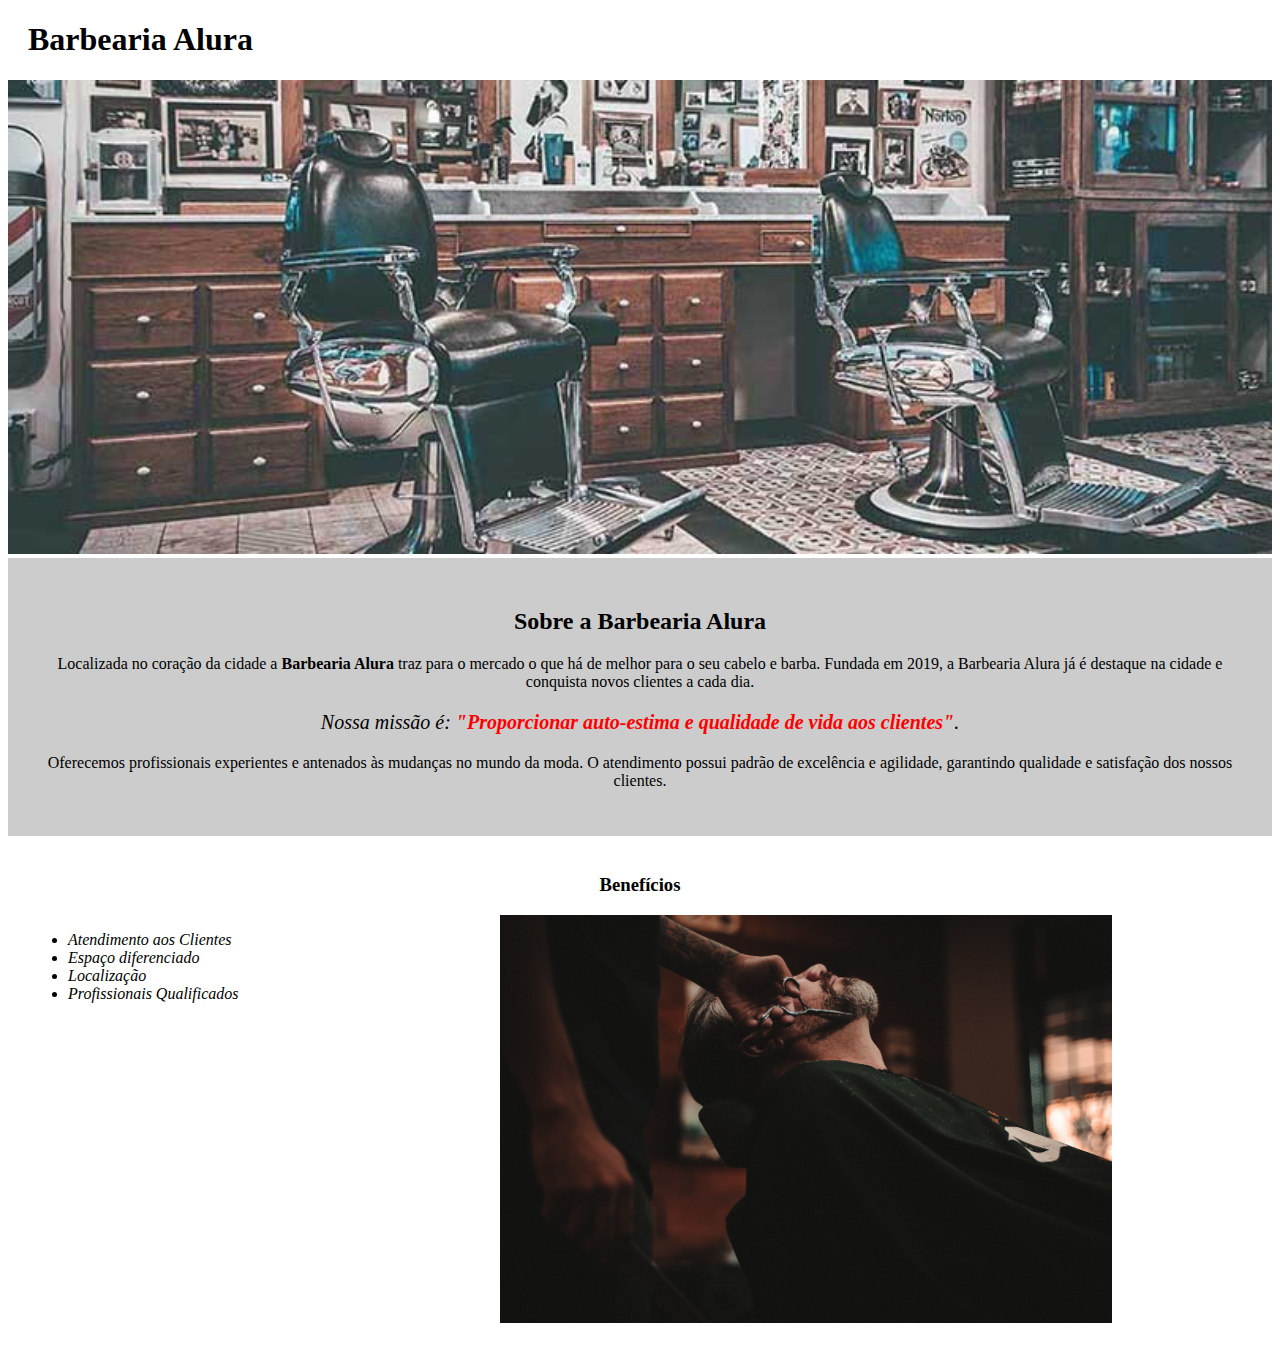
==== index.html @ 985f6e0f "Criação do Projeto" ====
<!DOCTYPE html>
<html lang="pt-br">
    <head>
        <meta charset="UTF-8">
        <title>Barbearia Alura</title>
        <link rel="stylesheet" href="style.css">
    </head>
    <body>
        <header>
            <h1 class="titulo-principal">Barbearia Alura</h1>
        </header>
        <img id="banner" src="/imagens/banner.jpg">
        <div class="principal"> 
            <h2 class="titulo-centralizado">Sobre a Barbearia Alura</h2>

            <p>Localizada no coração da cidade a <strong>Barbearia Alura</strong> traz para o mercado o que há de melhor para o seu cabelo e barba. Fundada em 2019, a Barbearia Alura já é destaque na cidade e conquista novos clientes a cada dia.</p>

            <p id ="missao"><em>Nossa missão é: <strong>"Proporcionar auto-estima e qualidade de vida aos clientes"</strong>.</em></p>

            <p>Oferecemos profissionais experientes e antenados às mudanças no mundo da moda. O atendimento possui padrão de excelência e agilidade, garantindo qualidade e satisfação dos nossos clientes.</p>
        </div>

        <div class="beneficios">
            <h3 class="titulo-centralizado">Benefícios</h3>
            <ul>
                <li class="itens">Atendimento aos Clientes</li>
                <li class="itens">Espaço diferenciado</li>
                <li class="itens">Localização</li>
                <li class="itens">Profissionais Qualificados</li>
            </ul>
            <img src="/imagens/beneficios.jpg" class="imagembeneficios">
        </div>
    </body>  
</html>
---- style.css ----
body {

}

#banner{
    width: 100%;
}

.principal {
    background: #CCCCCC;
    padding: 30px;
}

.titulo-principal {
    padding-left: 20px;
}

.titulo-centralizado {
    text-align: center;
}

p {
    text-align: center;
}

#missao {
    font-size: 20px;
}

em strong {
    color: red
}

.itens {
    font-style: italic;
}

.beneficios {
    background-color: #FFFFFF;
    padding: 20px;
}

ul {
    display: inline-block;
    vertical-align: top;
    width: 20%;
    margin-right: 15%;
}

.imagembeneficios {
    width: 50%;
}
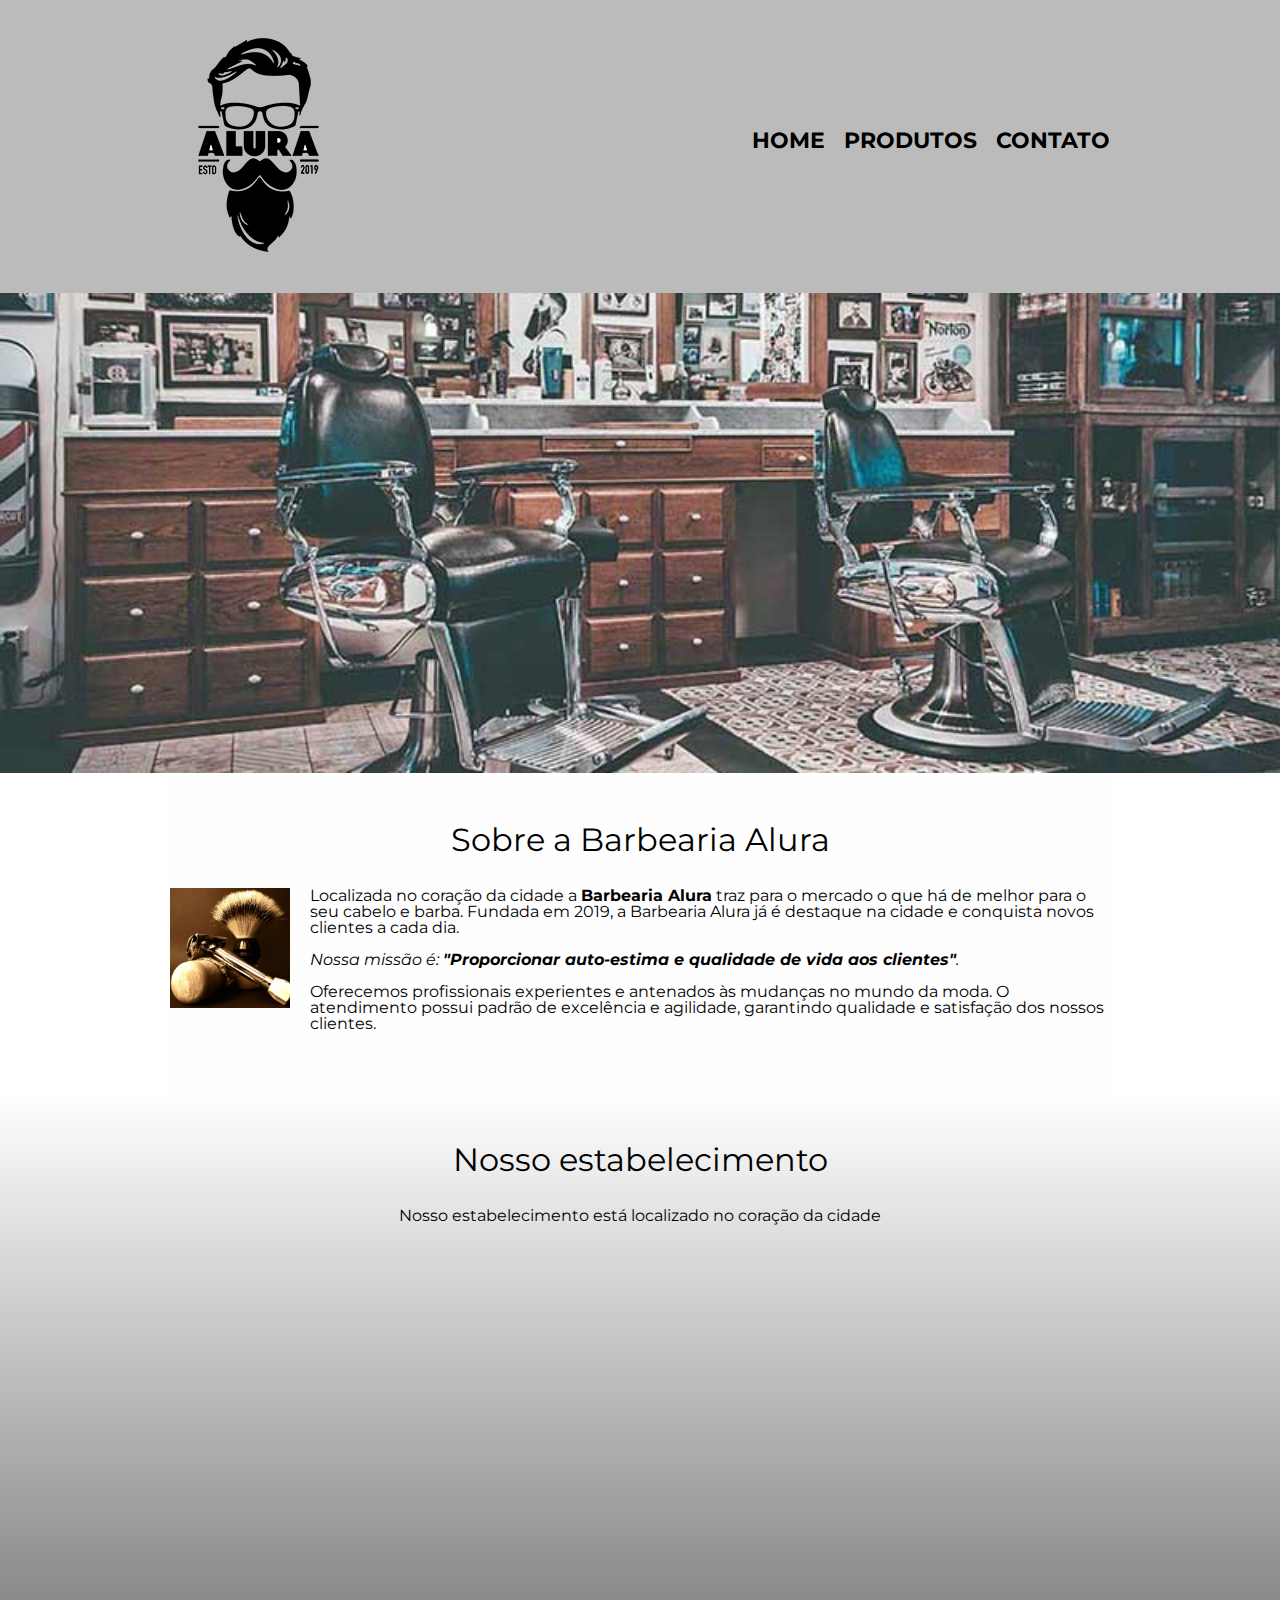
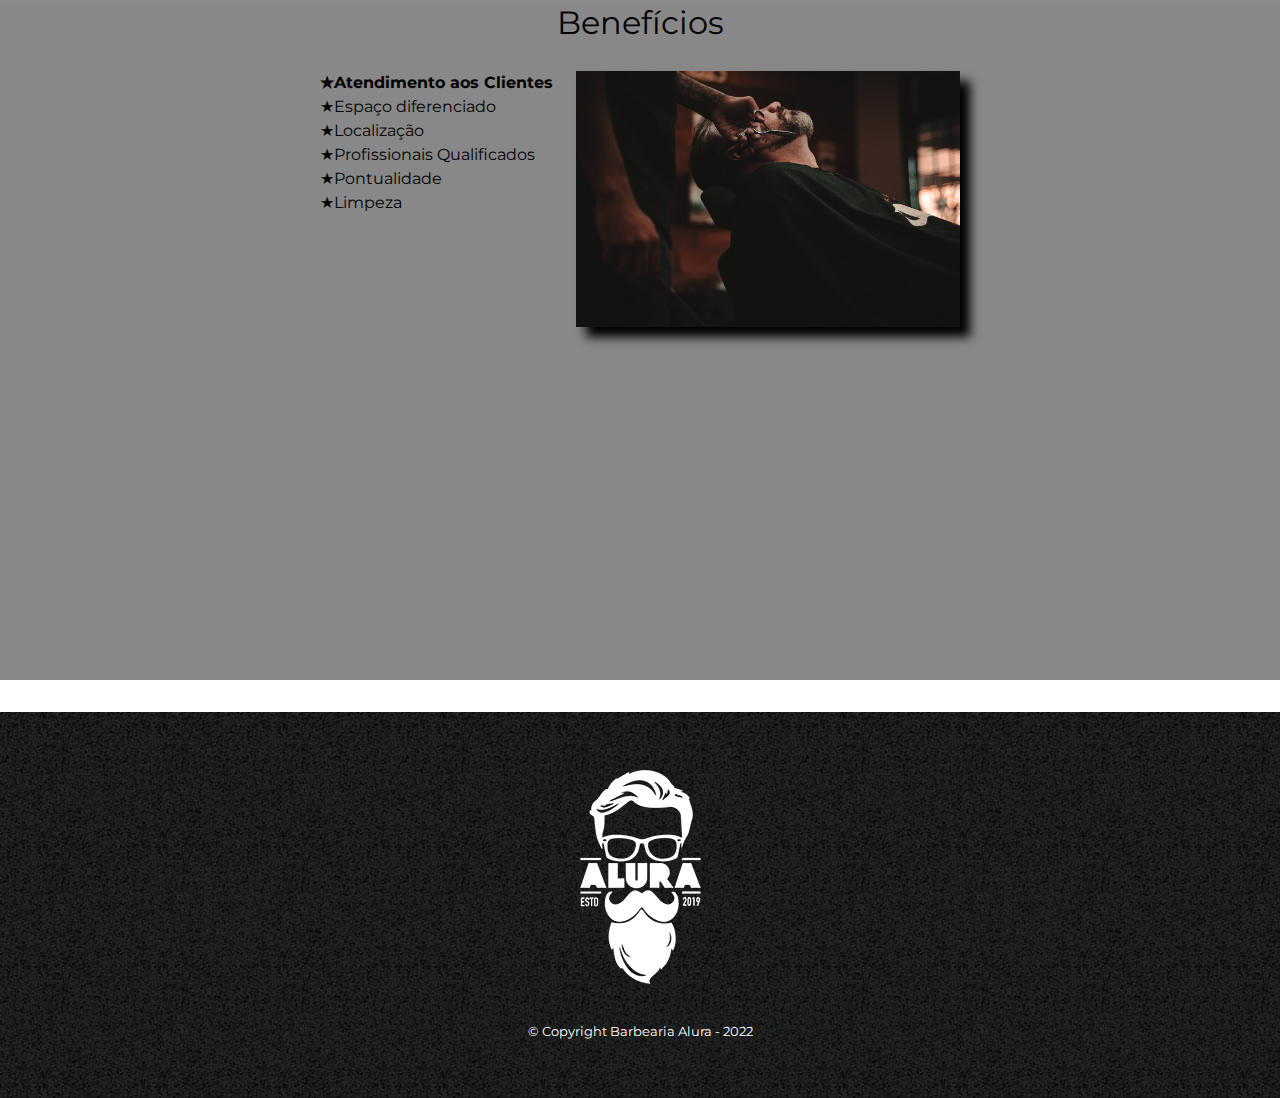
==== commit 57b435b6: "Projeto Finalizado" ====
--- a/index.html
+++ b/index.html
@@ -3,33 +3,60 @@
     <head>
         <meta charset="UTF-8">
         <title>Barbearia Alura</title>
+        <link rel="stylesheet" href="reset.css">
         <link rel="stylesheet" href="style.css">
+        <link href="https://fonts.googleapis.com/css2?family=Montserrat&display=swap" rel="stylesheet">
     </head>
     <body>
         <header>
-            <h1 class="titulo-principal">Barbearia Alura</h1>
+            <div class="caixa">
+                <h1><img src="/imagens/logo.png"></h1>
+                <nav>
+                    <ul>
+                        <li><a href="index.html">Home</a></li>
+                        <li><a href="produtos.html">Produtos</a></li>
+                        <li><a href="contato.html">Contato</a></li>
+                    </ul>
+                </nav>
+            </div>
         </header>
-        <img id="banner" src="/imagens/banner.jpg">
-        <div class="principal"> 
-            <h2 class="titulo-centralizado">Sobre a Barbearia Alura</h2>
-
-            <p>Localizada no coração da cidade a <strong>Barbearia Alura</strong> traz para o mercado o que há de melhor para o seu cabelo e barba. Fundada em 2019, a Barbearia Alura já é destaque na cidade e conquista novos clientes a cada dia.</p>
-
-            <p id ="missao"><em>Nossa missão é: <strong>"Proporcionar auto-estima e qualidade de vida aos clientes"</strong>.</em></p>
-
-            <p>Oferecemos profissionais experientes e antenados às mudanças no mundo da moda. O atendimento possui padrão de excelência e agilidade, garantindo qualidade e satisfação dos nossos clientes.</p>
-        </div>
-
-        <div class="beneficios">
-            <h3 class="titulo-centralizado">Benefícios</h3>
-            <ul>
-                <li class="itens">Atendimento aos Clientes</li>
-                <li class="itens">Espaço diferenciado</li>
-                <li class="itens">Localização</li>
-                <li class="itens">Profissionais Qualificados</li>
-            </ul>
-            <img src="/imagens/beneficios.jpg" class="imagembeneficios">
-        </div>
+        <img class="banner" src="/imagens/banner.jpg">
+        <main>
+            <section class="principal"> 
+                <h2 class="titulo-principal">Sobre a Barbearia Alura</h2>
+                <img class =utensilios src="/imagens/utensilios.jpg" alt="Utensilios de um barbeiro">
+                <p>Localizada no coração da cidade a <strong>Barbearia Alura</strong> traz para o mercado o que há de melhor para o seu cabelo e barba. Fundada em 2019, a Barbearia Alura já é destaque na cidade e conquista novos clientes a cada dia.</p>
+                <p id ="missao"><em>Nossa missão é: <strong>"Proporcionar auto-estima e qualidade de vida aos clientes"</strong>.</em></p>
+                <p>Oferecemos profissionais experientes e antenados às mudanças no mundo da moda. O atendimento possui padrão de excelência e agilidade, garantindo qualidade e satisfação dos nossos clientes.</p>
+            </section>
+            <section class="mapa">
+                <h3 class="titulo-principal">Nosso estabelecimento</h3>
+                <p>Nosso estabelecimento está localizado no coração da cidade</p>
+                <div class="mapa-conteudo">
+                    <iframe src="https://www.google.com/maps/embed?pb=!1m18!1m12!1m3!1d1828.2269470945726!2d-46.633139124571926!3d-23.58804930912339!2m3!1f0!2f0!3f0!3m2!1i1024!2i768!4f13.1!3m3!1m2!1s0x94ce5a2b2ed7f3a1%3A0xab35da2f5ca62674!2sAlura%20-%20Escola%20Online%20de%20Tecnologia!5e0!3m2!1spt-BR!2sbr!4v1668447793599!5m2!1spt-BR!2sbr" width="100%" height="300" style="border:0;" allowfullscreen="" loading="lazy" referrerpolicy="no-referrer-when-downgrade"></iframe>
+                </div>
+            </section>
+            <section class="beneficios">
+                <h3 class="titulo-principal">Benefícios</h3>
+                <div class="conteudo-beneficios">
+                    <ul class="lista-beneficios">
+                        <li class="itens">Atendimento aos Clientes</li>
+                        <li class="itens">Espaço diferenciado</li>
+                        <li class="itens">Localização</li>
+                        <li class="itens">Profissionais Qualificados</li>
+                        <li class="itens">Pontualidade</li>
+                        <li class="itens">Limpeza</li>
+                    </ul><img src="/imagens/beneficios.jpg" class="imagem-beneficios">
+                </div>
+                <div class="video">
+                    <iframe width="100%" height="315" src="https://www.youtube.com/embed/wcVVXUV0YUY" title="YouTube video player" frameborder="0" allow="accelerometer; autoplay; clipboard-write; encrypted-media; gyroscope; picture-in-picture" allowfullscreen></iframe>
+                </div>
+            </section>
+        </main>
+        <footer>
+            <img src="/imagens/logo-branco.png">
+            <p class="copyright">&copy; Copyright Barbearia Alura - 2022</p>
+        </footer>
     </body>  
 </html>
 
--- a/style.css
+++ b/style.css
@@ -1,53 +1,259 @@
 body {
-
-}
-
-#banner{
+    font-family: 'Montserrat', sans-serif;
+}
+
+header {
+    background-color: #BBBBBB;
+    padding: 20px 0;
+}
+
+.caixa {
+    width: 940px;
+    position: relative;
+    margin: 0 auto;
+}
+
+nav {
+    position: absolute;
+    top: 110px;
+    right: 0;
+}
+
+nav li {
+    display: inline;
+    margin: 0 0 0 15px;
+}
+
+nav a {
+    text-transform: uppercase;
+    color: black;
+    font-weight: bold;
+    font-size: 22px;
+    text-decoration: none;
+}
+
+nav a:hover {
+    color: #C78C19;
+    text-decoration: underline;
+}
+
+.produtos {
+    width: 940px;
+    margin: 0 auto;
+    padding: 50px 0;
+}
+
+.produtos li {
+    display: inline-block;
+    text-align: center;
+    width: 30%;
+    vertical-align: top;
+    margin: 0 1.5%;
+    padding: 30px 20px;
+    box-sizing: border-box;
+    border: 2px solid black;
+    border-radius: 15px;
+}
+
+.produtos li:hover {
+    border-color: #C78C19;
+}
+
+.produtos li:active {
+    border-color: #088C19;
+}
+
+.produtos li:hover h2 {
+    font-size: 34px;
+}
+
+.produtos h2 {
+    font-size: 30px;
+    font-weight: bold;
+}
+
+.produto-descricao {
+    font-size: 18px;
+}
+.produto-preco {
+    font-size: 22px;
+    font-weight: bold;
+    margin-top: 10px;
+}
+
+footer {
+    text-align: center;
+    background: url("/imagens/bg.jpg");
+    padding: 40px 0;
+}
+
+.copyright {
+    color: white;
+    font-size: 13px;
+    margin: 20px;
+}
+
+form {
+    margin: 40px 0;
+}
+
+form label, form legend {
+    display: block;
+    font-size: 20px;
+    margin: 0 0 10px;
+}
+
+.input-padrao {
+    display: block;
+    margin: 0 0 20px;
+    padding: 10px 25px;
+    width: 50%;
+}
+
+.checkbox {
+    margin: 20px 0;
+}
+
+.enviar {
+    width: 40%;
+    padding: 15px 0;
+    background-color: orange;
+    color: white;
+    font-weight: bold;
+    font-size: 18px;
+    border: none;
+    border-radius: 8px;
+    transition: 1s background;
+    cursor: pointer;
+}
+
+.enviar:hover {
+    background-color: darkorange;
+}
+
+table {
+    margin: 20px 0 40px;
+}
+
+thead {
+    background-color: #555555;
+    color: white;
+    font-weight: bold;
+}
+
+td, th {
+    border: 1px solid black;
+    padding: 8px 15px;
+}
+
+/* css da página inicial */
+.banner {
     width: 100%;
 }
 
+.titulo-principal{
+    text-align: center;
+    font-size: 2em;
+    margin: 0 0 1em;
+    clear: left;
+}
+
 .principal {
-    background: #CCCCCC;
-    padding: 30px;
-}
-
-.titulo-principal {
-    padding-left: 20px;
-}
-
-.titulo-centralizado {
-    text-align: center;
-}
-
-p {
-    text-align: center;
-}
-
-#missao {
-    font-size: 20px;
-}
-
-em strong {
-    color: red
-}
-
-.itens {
+    padding: 3em 0;
+    background-color: #FEFEFE;
+    width: 940px;
+    margin: 0 auto;
+}
+
+.principal p {
+    margin: 0 0 1em;
+}
+
+.principal strong {
+    font-weight: bold;
+}
+
+.principal em {
     font-style: italic;
 }
 
+.utensilios {
+    width: 120px;
+    float: left;
+    margin: 0 20px 20px 0;
+}
+
+.mapa {
+    padding: 3em 0;
+    background: linear-gradient(#FEFEFE, #888888);
+}
+
+.mapa-conteudo {
+    width: 940px;
+    margin: 0 auto;
+}
+
+.mapa p {
+    margin: 0 0 2em;
+    text-align: center;
+}
+
 .beneficios {
-    background-color: #FFFFFF;
-    padding: 20px;
-}
-
-ul {
+    padding: 3em auto;
+    background-color: #888888;
+}
+
+.conteudo-beneficios {
+    width: 640px;
+    margin: 0 auto;
+}
+
+.lista-beneficios {
+    width: 40%;
     display: inline-block;
     vertical-align: top;
-    width: 20%;
-    margin-right: 15%;
-}
-
-.imagembeneficios {
-    width: 50%;
-}
-
+}
+
+.itens {
+    line-height: 1.5;
+
+}
+
+.itens:before {
+    content: "★"
+}
+
+.itens:first-child {
+    font-weight: bold;
+}
+
+.imagem-beneficios {
+    width: 60%;
+    opacity: 1;
+    transition: 400ms;
+    box-shadow: 10px 10px 10px #000000;
+}
+
+.imagem-beneficios:hover {
+    opacity: 0.3;
+}
+
+.video {
+    width: 560px;
+    margin: 2em auto;
+}
+
+@media screen and (max-width: 480px) { 
+    .caixa, .principal, .conteudo-beneficios, .mapa-conteudo, .video {
+        width: auto;
+    }
+    h1 {
+        text-align: center;
+    }
+    nav {
+        position:static;
+    }
+    .lista-beneficios, imagem-beneficios {
+        width: 100%
+    }
+}